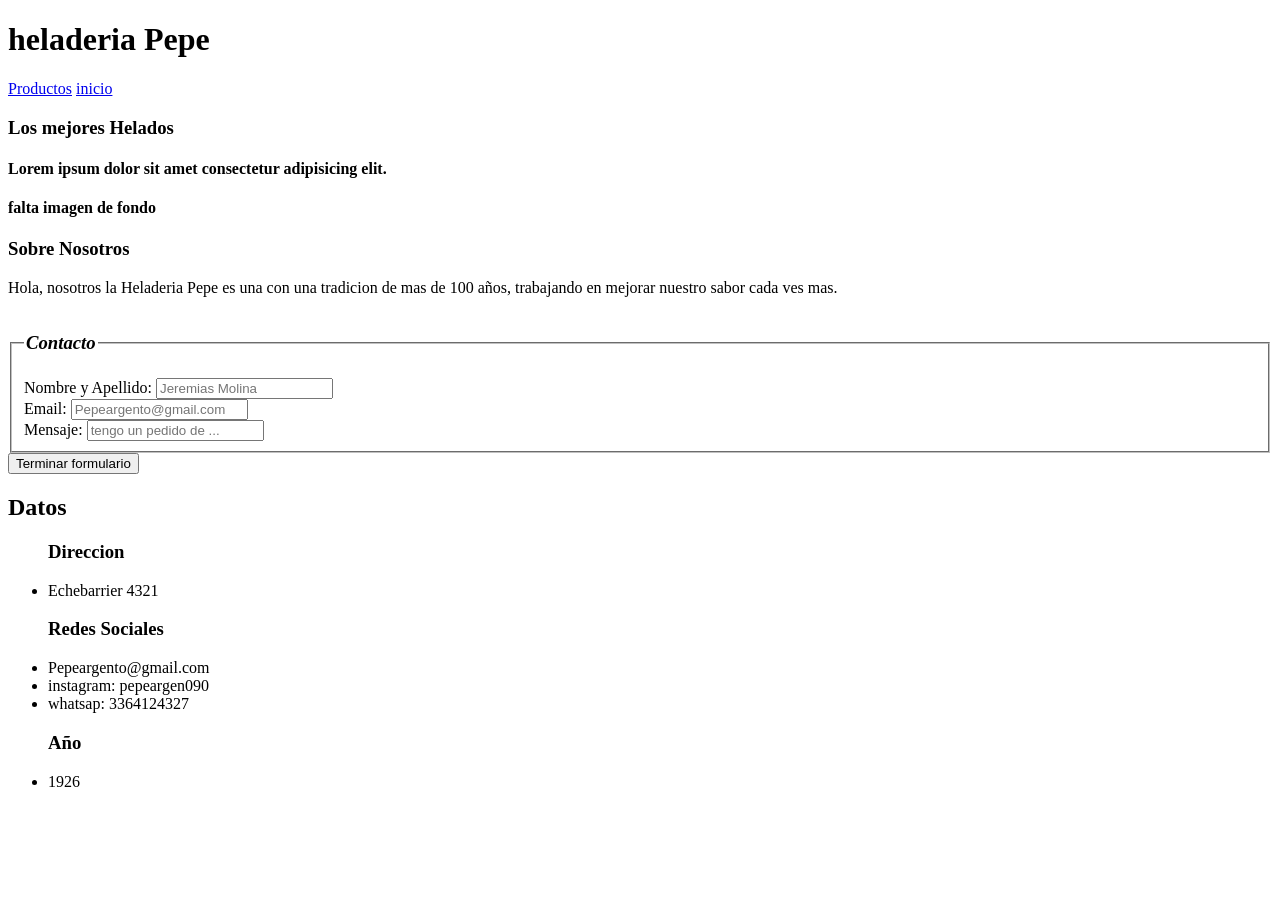
==== index.html @ f0b0061b "index.html casi terminado" ====
<!DOCTYPE html>
<html lang="en">
<head>
    <meta charset="UTF-8">
    <meta name="viewport" content="width=device-width, initial-scale=1.0">
    <title>Heladeria Pepe</title>
    <link rel="stylesheet" href="style.css">
</head>
<body>
    <header> 
        <h1>heladeria Pepe</h1>
        <nav>
            <a href="/productos.html">Productos</a>
            <a href="/index.html">inicio</a>
        </nav>
    </header>
    <hero>
        <h3>Los mejores Helados</h3>
        <h4>Lorem ipsum dolor sit amet consectetur adipisicing elit.</h4>
        <h4>falta imagen de fondo</h4>
    </hero>
    <h3>Sobre Nosotros</h3>
    <p>Hola, nosotros la Heladeria Pepe es una con una tradicion de mas de 100 años, trabajando en mejorar nuestro sabor cada ves mas.</p>
    <form>
        <fieldset>
            <legend><em><strong><h3>Contacto</h3></strong></em></legend>
            <div>
                <label for="id-apelnom">Nombre y Apellido:</label>
                <input type="text" name="apelnom" id="id-apelnom" placeholder="Jeremias Molina" required minlength="7">
            </div>
            <div>
                <label for="id-email">Email:</label>
                <input type="email" name="email" id="id-email" placeholder="Pepeargento@gmail.com" required minlength="11">
            </div>
            <div>
                <label for="id-mensaje">Mensaje:</label>
                <input type="text" name="Mensaje" id="id-mensaje" placeholder="tengo un pedido de ..." required maxlength="250">
            </div>
        </fieldset>
        <button type="button">Terminar formulario</button>
    </form>
    <footer>
            <strong><h2>Datos</h2></strong>
                <ul>
                    <h3>Direccion</h3>
                <li>Echebarrier 4321</li>
                </ul>
                  <ul>
                    <h3>Redes Sociales</h3>
                <li>Pepeargento@gmail.com</li>
                <li>instagram: pepeargen090</li>
                <li>whatsap: 3364124327</li>
                </ul>
                <ul>
                    <h3>Año</h3>
                <li>1926</li>
                </ul>
    </footer>
</body>
</html>
---- style.css ----
.header
{
    background-color: bisque;
    display: flex;
    justify-content: space-between;
}
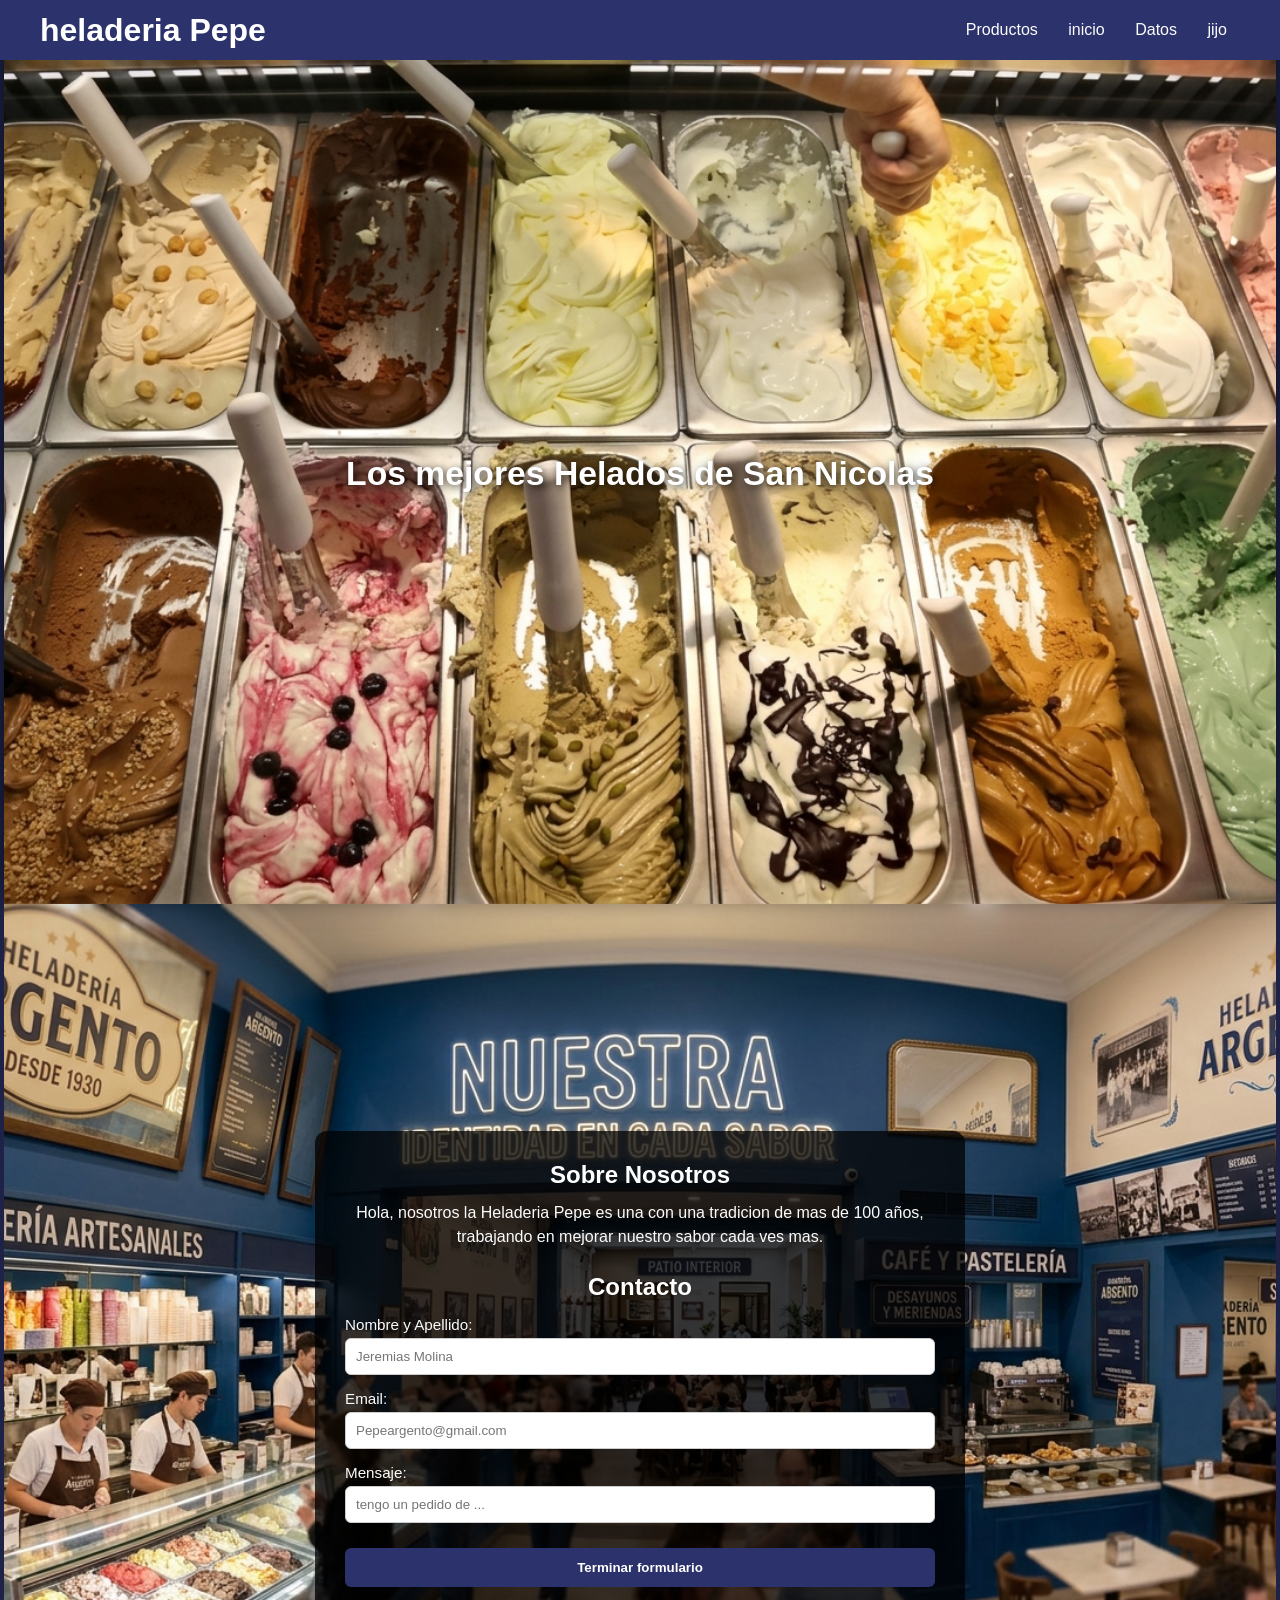
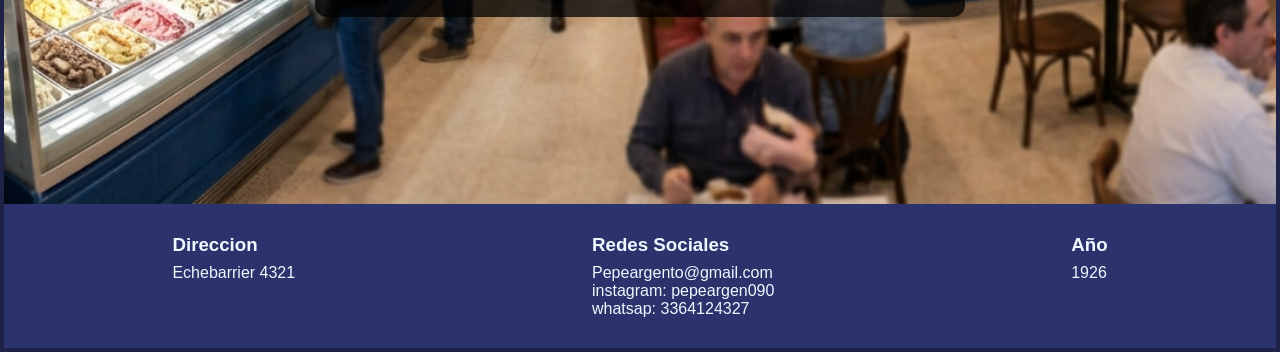
==== commit 26d33120: "primera pagina casi terminada" ====
--- a/index.html
+++ b/index.html
@@ -7,40 +7,47 @@
     <link rel="stylesheet" href="style.css">
 </head>
 <body>
-    <header> 
+    <header class="barra arriba"> 
         <h1>heladeria Pepe</h1>
-        <nav>
+        <nav uncle>
             <a href="/productos.html">Productos</a>
             <a href="/index.html">inicio</a>
+            <a href="#info">Datos</a>
+            <a href="#produ">jijo</a>
         </nav>
     </header>
-    <hero>
-        <h3>Los mejores Helados</h3>
-        <h4>Lorem ipsum dolor sit amet consectetur adipisicing elit.</h4>
-        <h4>falta imagen de fondo</h4>
-    </hero>
-    <h3>Sobre Nosotros</h3>
-    <p>Hola, nosotros la Heladeria Pepe es una con una tradicion de mas de 100 años, trabajando en mejorar nuestro sabor cada ves mas.</p>
-    <form>
-        <fieldset>
-            <legend><em><strong><h3>Contacto</h3></strong></em></legend>
-            <div>
-                <label for="id-apelnom">Nombre y Apellido:</label>
-                <input type="text" name="apelnom" id="id-apelnom" placeholder="Jeremias Molina" required minlength="7">
+    <section class="hero">  
+        <div class="contenido-hero">
+            <h3>Los mejores Helados de San Nicolas</h3>
+        </div>    
+    </section> 
+    <section class="principal">
+        <div class="tarjeta-contenido">
+            <div class="biografia">
+                <h2>Sobre Nosotros</h2>
+                <p>Hola, nosotros la Heladeria Pepe es una con una tradicion de mas de 100 años, trabajando en mejorar nuestro sabor cada ves mas.</p>
             </div>
-            <div>
-                <label for="id-email">Email:</label>
-                <input type="email" name="email" id="id-email" placeholder="Pepeargento@gmail.com" required minlength="11">
+            <div class="Contacto">
+                <h2>Contacto</h2>
+                <form class="formulario">
+                    <div>
+                        <label for="id-apelnom">Nombre y Apellido:</label>
+                        <input type="text" name="apelnom" id="id-apelnom" placeholder="Jeremias Molina" required minlength="7">
+                    </div>
+                    <div>
+                        <label for="id-email">Email:</label>
+                        <input type="email" name="email" id="id-email" placeholder="Pepeargento@gmail.com" required minlength="11">
+                    </div>
+                    <div>
+                        <label for="id-mensaje">Mensaje:</label>
+                        <input type="text" name="Mensaje" id="id-mensaje" placeholder="tengo un pedido de ..." required maxlength="250">
+                    </div>
+                    <button type="button">Terminar formulario</button>
+                </form>
             </div>
-            <div>
-                <label for="id-mensaje">Mensaje:</label>
-                <input type="text" name="Mensaje" id="id-mensaje" placeholder="tengo un pedido de ..." required maxlength="250">
-            </div>
-        </fieldset>
-        <button type="button">Terminar formulario</button>
-    </form>
-    <footer>
-            <strong><h2>Datos</h2></strong>
+        </div>
+    </section>
+    <footer id="info" class="barra abajo">
                 <ul>
                     <h3>Direccion</h3>
                 <li>Echebarrier 4321</li>
--- a/style.css
+++ b/style.css
@@ -1,6 +1,174 @@
-.header
+*{
+ margin: 0;
+ padding: 0;
+ box-sizing: border-box;
+}
+
+html {
+  scroll-behavior: smooth; /* Desplazamiento suave al tocar el menú */
+}
+
+:root
 {
-    background-color: bisque;
+    --colorbarra: #2c326b;
+}
+body
+{
+    margin: 4px;
+    color: #fcfcfc;
+    font-family: 'Franklin Gothic Medium', 'Arial Narrow', Arial, sans-serif;
+    background-color: #1e2247;
+}
+
+.arriba
+{
+    position: fixed;
+    top: 0;
+    left: 0;
+    width: 100%;
+    height: 60px;
+    background-color: var(--colorbarra);
+    color: white;
     display: flex;
     justify-content: space-between;
-}+    align-items: center;
+    padding: 0 40px;
+    z-index: 1000;
+}
+
+a
+{
+    color: #fcfcfc;
+    text-decoration: none;
+    margin: 0 13px;
+}
+
+section
+{
+  min-height: 100vh; 
+  width: 100%;
+  display: flex;
+  justify-content: center;
+  align-items: center;
+  background-size: cover;      
+  background-position: center; 
+  background-repeat: no-repeat;
+  padding: 80px 20px 40px 20px;
+  box-sizing: border-box;
+}
+
+.hero
+{
+    background-image: url('fondonuevo.jpg');
+    color: white;
+    text-shadow: 2px 2px 8px rgba(0, 0, 0, 0.8);
+    text-align: center;
+    font-size: 1.8rem;
+    position: relative;
+    z-index: 2;
+    box-shadow: 0 -10px 25px rgba(0,0,0,0.6);
+}
+.principal
+{
+    background-image: url('fondopagina.jpg');
+    position: sticky;
+    z-index: 1;
+}
+
+.tarjeta-contenido {
+  background-color: rgba(0, 0, 0, 0.75);
+  border-radius: 12px;
+  padding: 30px;
+  max-width: 650px;
+  width: 100%;
+  text-align: center;
+}
+
+.biografia h2, .Contacto h2 {
+  margin-bottom: 12px;
+  color: #ffffff;
+}
+
+.biografia p {
+  margin-bottom: 24px;
+  line-height: 1.5;
+}
+
+/* ESTILOS DEL FORMULARIO */
+.formulario {
+  display: flex;
+  flex-direction: column;
+  gap: 15px;
+  margin-top: 15px;
+}
+
+.formulario div {
+  display: flex;
+  flex-direction: column;
+  text-align: left;
+}
+
+.formulario label {
+  margin-bottom: 5px;
+  font-size: 0.95rem;
+}
+
+.formulario input, 
+.formulario textarea {
+  padding: 10px;
+  border-radius: 6px;
+  border: 1px solid #ccc;
+  font-family: inherit;
+}
+
+.formulario textarea {
+  resize: vertical;
+  height: 80px;
+}
+
+.formulario button {
+  padding: 12px;
+  background-color: var(--colorbarra);
+  color: white;
+  border: none;
+  border-radius: 6px;
+  font-weight: bold;
+  cursor: pointer;
+  margin-top: 10px;
+}
+
+.formulario button:hover {
+  background-color: #2c326b;
+}
+
+.abajo
+{
+    position: relative;
+    z-index: 3;
+    background-color: var(--colorbarra);
+    display: flex;
+    justify-content: space-around;
+    padding: 30px 20px;
+    color: aliceblue;
+    list-style: none;
+}
+
+.abajo ul
+{
+    list-style: none;
+}
+.abajo h3
+{
+    margin-bottom: 8px;
+}
+.helados
+{ 
+    background-color: rgb(0, 0, 0, 0.75);
+    border-radius: 8px;
+    padding: 16px;
+    margin-bottom: 16px;
+    flex-wrap: wrap;
+    flex-direction: row;
+
+}
+
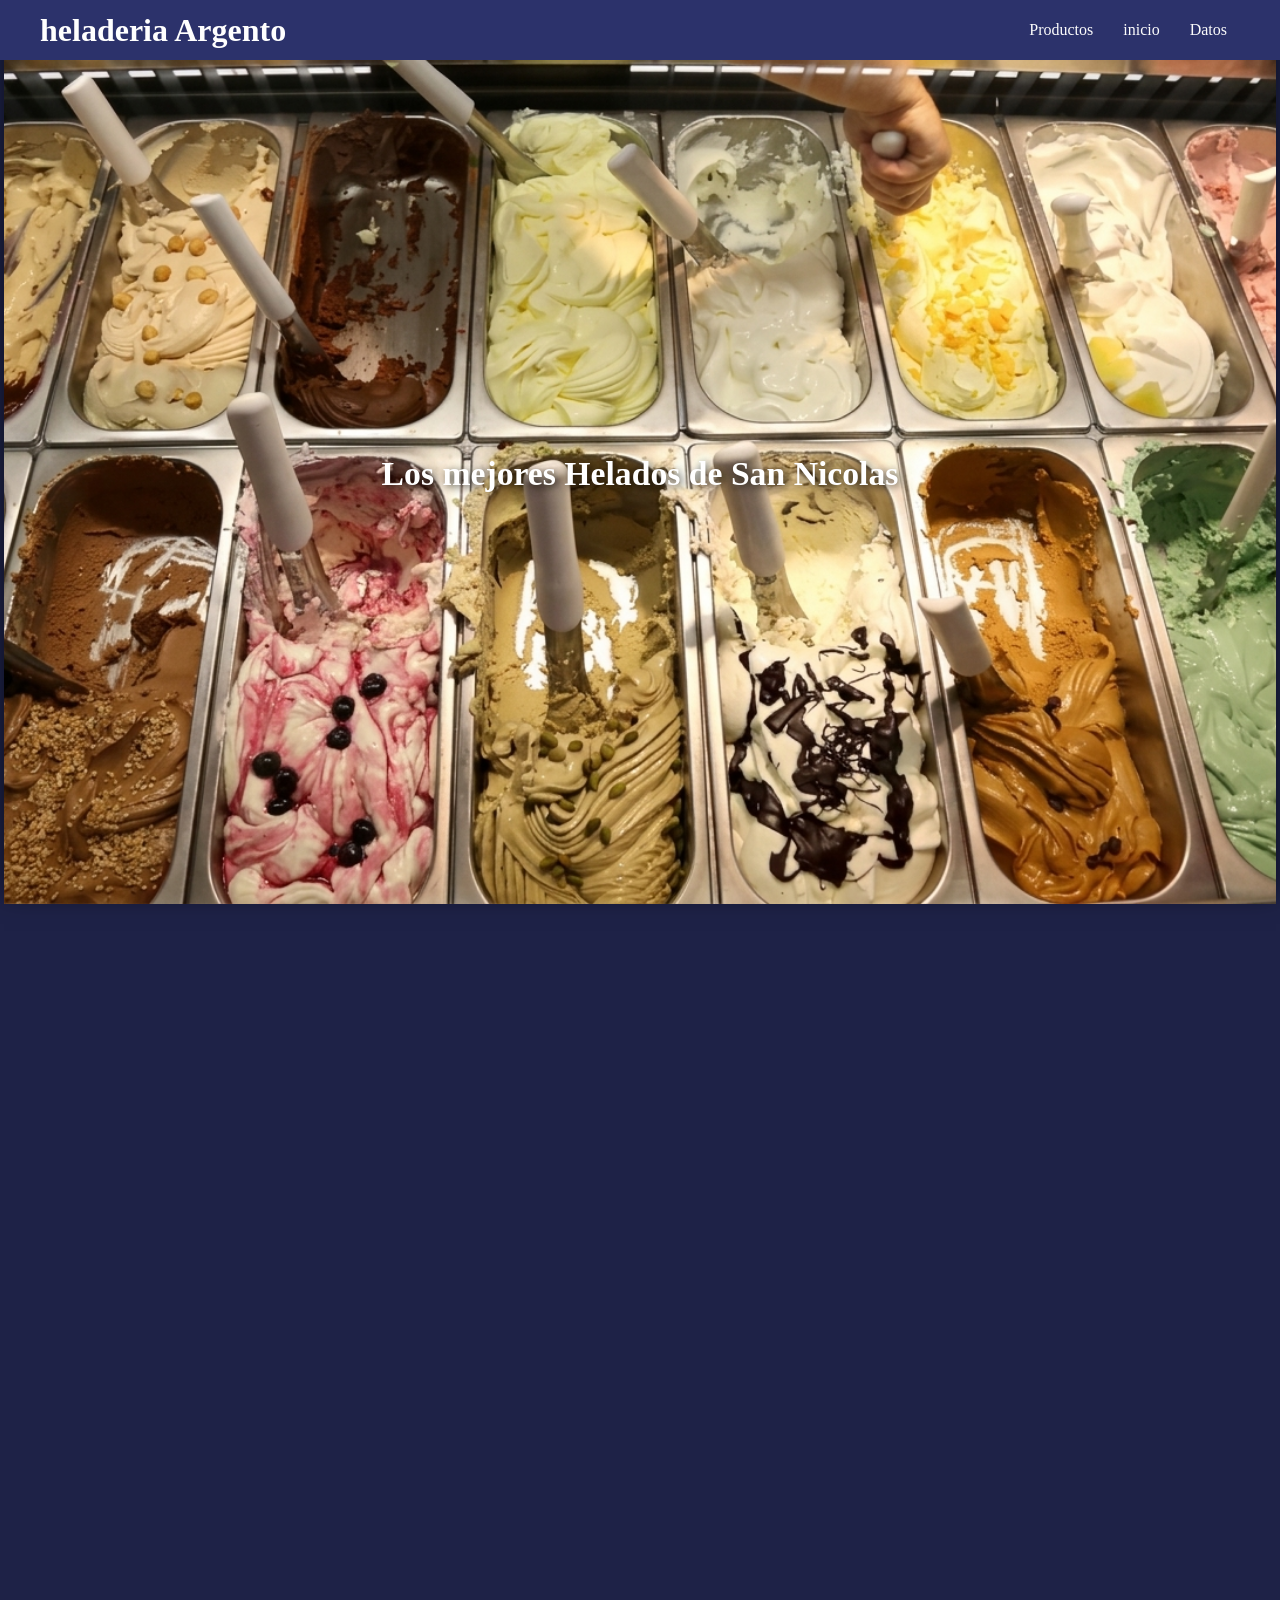
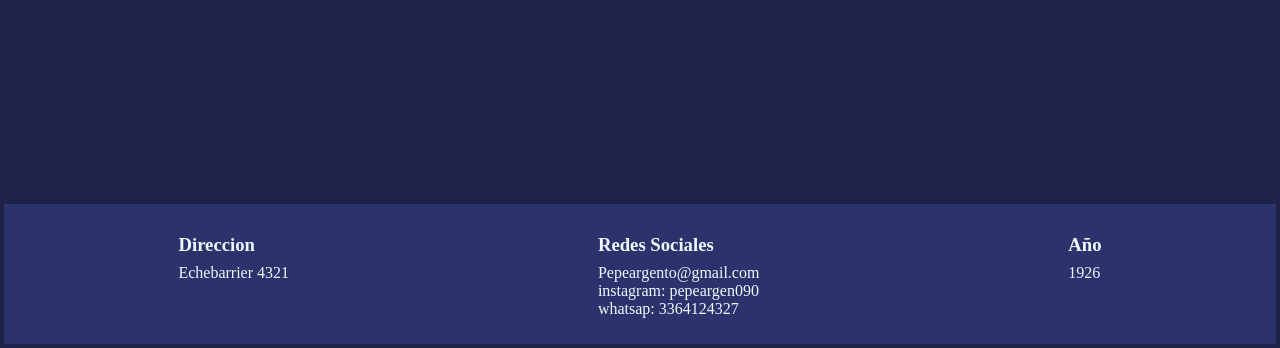
==== commit bc3cb99f: "faltan las animaciones" ====
--- a/index.html
+++ b/index.html
@@ -3,17 +3,16 @@
 <head>
     <meta charset="UTF-8">
     <meta name="viewport" content="width=device-width, initial-scale=1.0">
-    <title>Heladeria Pepe</title>
+    <title>Heladeria Argento</title>
     <link rel="stylesheet" href="style.css">
 </head>
 <body>
     <header class="barra arriba"> 
-        <h1>heladeria Pepe</h1>
+        <h1>heladeria Argento</h1>
         <nav uncle>
             <a href="/productos.html">Productos</a>
             <a href="/index.html">inicio</a>
             <a href="#info">Datos</a>
-            <a href="#produ">jijo</a>
         </nav>
     </header>
     <section class="hero">  
@@ -42,7 +41,7 @@
                         <label for="id-mensaje">Mensaje:</label>
                         <input type="text" name="Mensaje" id="id-mensaje" placeholder="tengo un pedido de ..." required maxlength="250">
                     </div>
-                    <button type="button">Terminar formulario</button>
+                    <button class="bnt" type="button">Terminar formulario</button>
                 </form>
             </div>
         </div>
--- a/style.css
+++ b/style.css
@@ -5,7 +5,8 @@
 }
 
 html {
-  scroll-behavior: smooth; /* Desplazamiento suave al tocar el menú */
+  scroll-behavior: smooth;
+  scroll-padding-top: 70px;
 }
 
 :root
@@ -16,7 +17,6 @@
 {
     margin: 4px;
     color: #fcfcfc;
-    font-family: 'Franklin Gothic Medium', 'Arial Narrow', Arial, sans-serif;
     background-color: #1e2247;
 }
 
@@ -71,8 +71,12 @@
 .principal
 {
     background-image: url('fondopagina.jpg');
+    bottom: 0;
+    background-attachment: fixed;
     position: sticky;
     z-index: 1;
+    background-size: cover;
+    background-position: center;
 }
 
 .tarjeta-contenido {
@@ -94,7 +98,6 @@
   line-height: 1.5;
 }
 
-/* ESTILOS DEL FORMULARIO */
 .formulario {
   display: flex;
   flex-direction: column;
@@ -151,24 +154,67 @@
     padding: 30px 20px;
     color: aliceblue;
     list-style: none;
+    height: 140px;
 }
 
 .abajo ul
 {
     list-style: none;
 }
+
 .abajo h3
 {
     margin-bottom: 8px;
 }
+
+.kilo .cono .batido
+{
+    display: grid;
+    grid-template-columns: repeat(auto-fit, minmax(250px, 1fr));
+    padding: 20px 20px;  
+    gap: 20px;                
+    justify-content: space-around;  
+    margin-bottom: 20px;
+    border: 12px solid #e3e3e7;
+}
+
 .helados
 { 
-    background-color: rgb(0, 0, 0, 0.75);
-    border-radius: 8px;
-    padding: 16px;
-    margin-bottom: 16px;
-    flex-wrap: wrap;
-    flex-direction: row;
-
-}
-
+    background-color: rgba(0, 0, 0, 0.75);
+    border-radius: 12px;
+    padding: 20px;
+    border: 2px solid #2c326b; 
+    box-shadow: 0 4px 12px rgba(0, 0, 0, 0.4);
+    display: flex;
+    flex-direction: column;
+    width: 250px;
+    height: 380px;
+    font-size: 80%;
+    justify-content: space-between;       
+    object-fit: cover;       
+    object-position: center;
+}
+
+main {
+    
+    margin: 0 auto;  
+}
+
+main h2 {
+    text-align: center;
+    margin-bottom: 24px;
+    font-size: 2rem;
+}
+
+.btn
+{
+  transition: all 1s ease;
+}
+
+.btn:hover
+{
+    transform: scale(1.06);
+    background-color: #7c5cff;
+    border-color: #0c071f;
+}
+
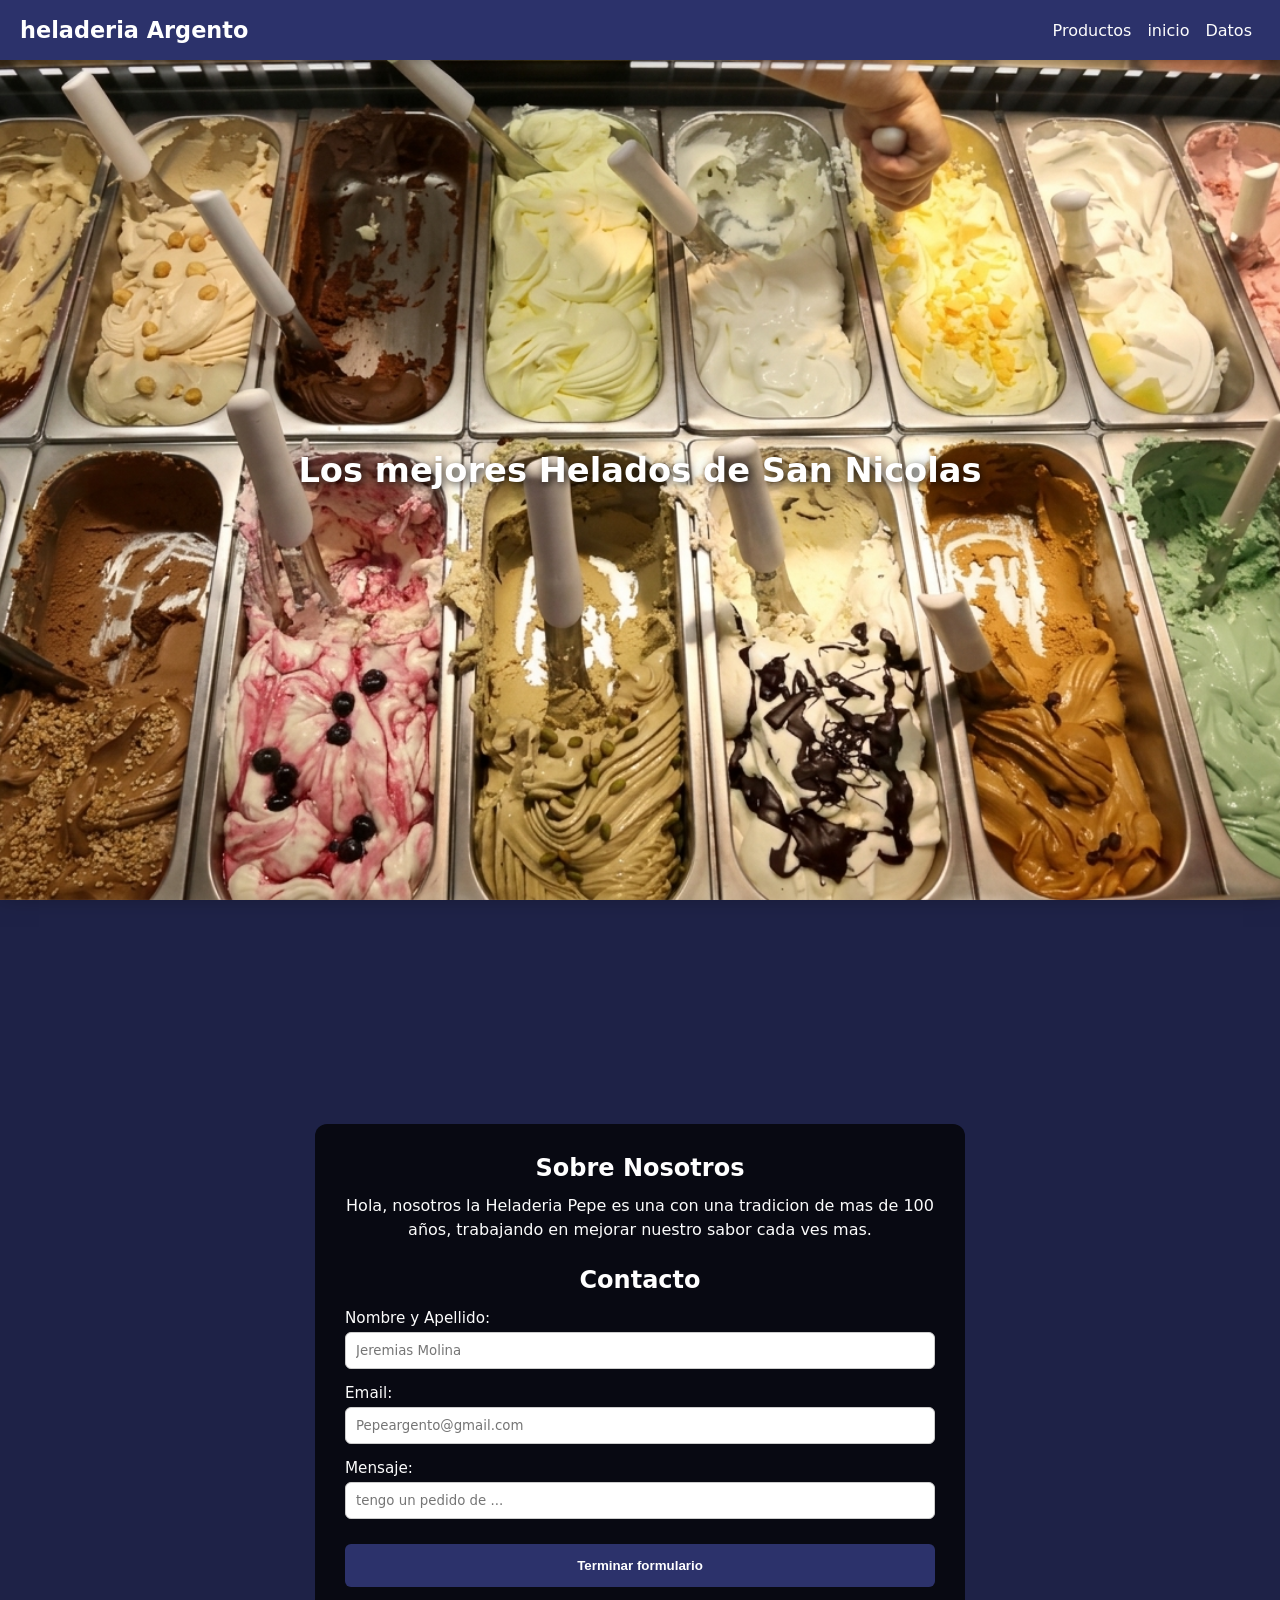
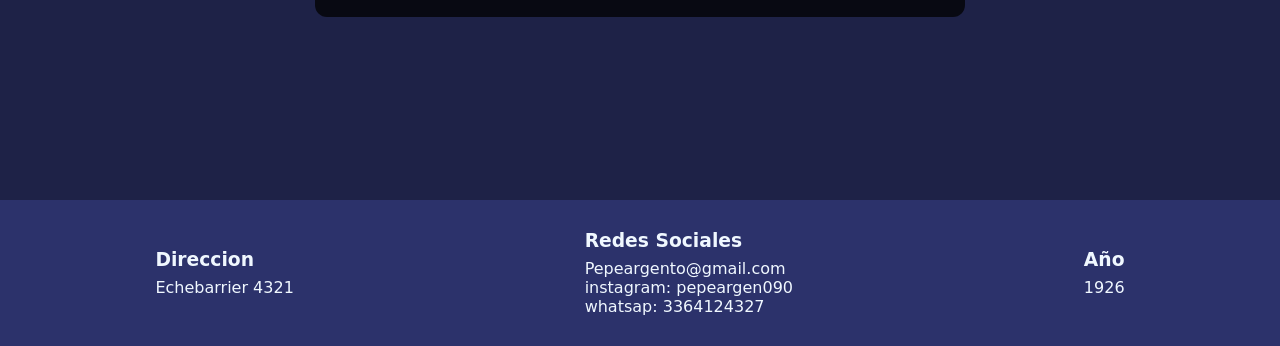
==== commit cfaaca45: "terminado" ====
--- a/index.html
+++ b/index.html
@@ -10,9 +10,11 @@
     <header class="barra arriba"> 
         <h1>heladeria Argento</h1>
         <nav uncle>
-            <a href="/productos.html">Productos</a>
-            <a href="/index.html">inicio</a>
-            <a href="#info">Datos</a>
+            <ul class="links">
+                <li><a href="/productos.html">Productos</a></li>
+                <li><a href="/index.html">inicio</a></li>
+                <li><a href="#info">Datos</a></li>
+            </ul>
         </nav>
     </header>
     <section class="hero">  
@@ -39,7 +41,7 @@
                     </div>
                     <div>
                         <label for="id-mensaje">Mensaje:</label>
-                        <input type="text" name="Mensaje" id="id-mensaje" placeholder="tengo un pedido de ..." required maxlength="250">
+                        <input type="text" name="Mensaje" id="id-mensaje" rows="4" placeholder="tengo un pedido de ..." required maxlength="250">
                     </div>
                     <button class="bnt" type="button">Terminar formulario</button>
                 </form>
--- a/style.css
+++ b/style.css
@@ -1,85 +1,116 @@
-*{
- margin: 0;
- padding: 0;
- box-sizing: border-box;
-}
-
-html {
+* 
+{
+  margin: 0;
+  padding: 0;
+  box-sizing: border-box;
+}
+
+html 
+{
   scroll-behavior: smooth;
   scroll-padding-top: 70px;
 }
 
-:root
-{
-    --colorbarra: #2c326b;
-}
-body
-{
-    margin: 4px;
-    color: #fcfcfc;
-    background-color: #1e2247;
-}
-
-.arriba
-{
-    position: fixed;
-    top: 0;
-    left: 0;
-    width: 100%;
-    height: 60px;
-    background-color: var(--colorbarra);
-    color: white;
-    display: flex;
-    justify-content: space-between;
-    align-items: center;
-    padding: 0 40px;
-    z-index: 1000;
-}
-
-a
-{
-    color: #fcfcfc;
-    text-decoration: none;
-    margin: 0 13px;
-}
-
-section
+:root 
+{
+  --colorbarra: #2c326b;
+}
+
+body 
+{
+  color: #fcfcfc;
+  background-color: #1e2247;
+  font-family: system-ui, -apple-system, BlinkMacSystemFont, 'Segoe UI', Roboto, sans-serif;
+  overflow-x: hidden;
+}
+
+.arriba 
+{
+  position: fixed;
+  top: 0;
+  left: 0;
+  width: 100%;
+  height: 60px;
+  background-color: var(--colorbarra);
+  color: white;
+  display: flex;
+  justify-content: space-between;
+  align-items: center;
+  padding: 0 20px;
+  z-index: 1000;
+  box-shadow: 0 2px 10px rgba(0, 0, 0, 0.3);
+}
+
+.arriba h1 
+{
+  font-size: 1.4rem;
+}
+
+.links li
+{
+  gap: 20px;
+  display: flex;
+  text-decoration: none;
+}
+
+.links
+{
+  display: flex;
+  flex-direction: row;
+}
+
+a 
+{
+  color: #fcfcfc;
+  text-decoration: none;
+  margin: 0 8px;
+  transition: color 0.3s ease;
+}
+
+a:hover 
+{
+  color: #a5b4fc;
+}
+
+section 
 {
   min-height: 100vh; 
   width: 100%;
   display: flex;
   justify-content: center;
   align-items: center;
-  background-size: cover;      
-  background-position: center; 
-  background-repeat: no-repeat;
   padding: 80px 20px 40px 20px;
-  box-sizing: border-box;
-}
-
-.hero
-{
-    background-image: url('fondonuevo.jpg');
-    color: white;
-    text-shadow: 2px 2px 8px rgba(0, 0, 0, 0.8);
-    text-align: center;
-    font-size: 1.8rem;
-    position: relative;
-    z-index: 2;
-    box-shadow: 0 -10px 25px rgba(0,0,0,0.6);
-}
-.principal
-{
-    background-image: url('fondopagina.jpg');
-    bottom: 0;
-    background-attachment: fixed;
-    position: sticky;
-    z-index: 1;
-    background-size: cover;
-    background-position: center;
-}
-
-.tarjeta-contenido {
+}
+
+.hero 
+{
+  background-image: url('fondonuevo.jpg');
+  background-size: cover;
+  background-position: center;
+  color: white;
+  text-shadow: 2px 2px 8px rgba(0, 0, 0, 0.8);
+  text-align: center;
+  font-size: 1.8rem;
+  position: relative;
+  z-index: 2;
+  box-shadow: 0 -10px 25px rgba(0,0,0,0.6);
+}
+
+.principal 
+{
+  background-image: url('fondopagina.jpg');
+  background-attachment: fixed;
+  background-size: cover;
+  background-position: center;
+  position: relative;
+  z-index: 1;
+  display: flex;
+  flex-direction: column;
+  gap: 30px;
+}
+
+.tarjeta-contenido 
+{
   background-color: rgba(0, 0, 0, 0.75);
   border-radius: 12px;
   padding: 30px;
@@ -88,133 +119,183 @@
   text-align: center;
 }
 
-.biografia h2, .Contacto h2 {
+.biografia h2, .Contacto h2 
+{
   margin-bottom: 12px;
   color: #ffffff;
 }
 
-.biografia p {
+.biografia p 
+{
   margin-bottom: 24px;
   line-height: 1.5;
 }
 
-.formulario {
+.formulario 
+{
   display: flex;
   flex-direction: column;
   gap: 15px;
   margin-top: 15px;
 }
 
-.formulario div {
+.formulario div 
+{
   display: flex;
   flex-direction: column;
   text-align: left;
 }
 
-.formulario label {
+.formulario label 
+{
   margin-bottom: 5px;
   font-size: 0.95rem;
 }
 
 .formulario input, 
-.formulario textarea {
+.formulario textarea
+{
   padding: 10px;
   border-radius: 6px;
   border: 1px solid #ccc;
   font-family: inherit;
 }
 
-.formulario textarea {
-  resize: vertical;
-  height: 80px;
-}
-
-.formulario button {
-  padding: 12px;
+.bnt 
+{
+  padding: 12px 20px;
   background-color: var(--colorbarra);
   color: white;
-  border: none;
+  border: 2px solid transparent;
   border-radius: 6px;
   font-weight: bold;
   cursor: pointer;
   margin-top: 10px;
-}
-
-.formulario button:hover {
-  background-color: #2c326b;
-}
-
-.abajo
-{
-    position: relative;
-    z-index: 3;
-    background-color: var(--colorbarra);
-    display: flex;
-    justify-content: space-around;
-    padding: 30px 20px;
-    color: aliceblue;
-    list-style: none;
-    height: 140px;
-}
-
-.abajo ul
-{
-    list-style: none;
-}
-
-.abajo h3
-{
-    margin-bottom: 8px;
-}
-
-.kilo .cono .batido
-{
-    display: grid;
-    grid-template-columns: repeat(auto-fit, minmax(250px, 1fr));
-    padding: 20px 20px;  
-    gap: 20px;                
-    justify-content: space-around;  
-    margin-bottom: 20px;
-    border: 12px solid #e3e3e7;
-}
-
-.helados
+  transition: transform 0.3s ease, background-color 0.3s ease, box-shadow 0.3s ease, border-color 0.3s ease;
+}
+
+.bnt:hover 
+{
+  transform: translateY(-4px) scale(1.02);
+  background-color: #4338ca;
+  border-color: #818cf8;
+  box-shadow: 0 8px 18px rgba(67, 56, 202, 0.5);
+}
+
+.bnt:active 
+{
+  transform: translateY(-1px) scale(0.98);
+}
+
+.kilo, .cono, .batido 
+{
+  display: grid;
+  grid-template-columns: repeat(auto-fit, minmax(260px, 1fr));
+  gap: 25px;                
+  width: 100%;
+  max-width: 900px;
+  margin: 0 auto 20px auto;
+}
+
+.helados 
 { 
-    background-color: rgba(0, 0, 0, 0.75);
-    border-radius: 12px;
-    padding: 20px;
-    border: 2px solid #2c326b; 
-    box-shadow: 0 4px 12px rgba(0, 0, 0, 0.4);
-    display: flex;
+  background-color: rgba(0, 0, 0, 0.75);
+  border-radius: 12px;
+  padding: 18px;
+  border: 2px solid #2c326b; 
+  box-shadow: 0 4px 12px rgba(0, 0, 0, 0.4);
+  display: flex;
+  flex-direction: column;
+  justify-content: space-between;
+  align-items: center;
+  text-align: center;
+  transition: transform 0.35s cubic-bezier(0.175, 0.885, 0.32, 1.275), 
+              box-shadow 0.35s ease, 
+              border-color 0.35s ease;
+}
+
+.helados:hover 
+{
+  transform: translateY(-8px);
+  border-color: #6366f1;
+  box-shadow: 0 12px 25px rgba(0, 0, 0, 0.7);
+}
+
+.helados img 
+{
+  width: 100%;
+  height: 180px;            
+  object-fit: cover;        
+  object-position: center; 
+  border-radius: 8px;
+  margin-bottom: 12px;
+}
+
+.helados h3 
+{
+  font-size: 1.1rem;
+  margin-bottom: 6px;
+}
+
+.helados p 
+{
+  font-size: 0.9rem;
+  opacity: 0.9;
+  margin-bottom: 6px;
+}
+
+.abajo 
+{
+  position: relative;
+  z-index: 3;
+  background-color: var(--colorbarra);
+  display: flex;
+  justify-content: space-around;
+  align-items: center;
+  flex-wrap: wrap;
+  gap: 20px;
+  padding: 30px 20px;
+  color: aliceblue;
+  list-style: none;
+}
+
+.abajo ul 
+{
+  list-style: none;
+}
+
+.abajo h3 
+{
+  margin-bottom: 8px;
+}
+
+@media (max-width: 600px) 
+{
+  .arriba 
+  {
+    padding: 0 15px;
+  }
+  
+  .arriba h1 
+  {
+    font-size: 1.1rem;
+  }
+
+  nav a 
+  {
+    margin: 0 4px;
+    font-size: 0.9rem;
+  }
+
+  .kilo, .cono, .batido 
+  {
+    grid-template-columns: 1fr;
+    padding: 10px;
+  }
+
+  .abajo 
+  {
     flex-direction: column;
-    width: 250px;
-    height: 380px;
-    font-size: 80%;
-    justify-content: space-between;       
-    object-fit: cover;       
-    object-position: center;
-}
-
-main {
-    
-    margin: 0 auto;  
-}
-
-main h2 {
     text-align: center;
-    margin-bottom: 24px;
-    font-size: 2rem;
-}
-
-.btn
-{
-  transition: all 1s ease;
-}
-
-.btn:hover
-{
-    transform: scale(1.06);
-    background-color: #7c5cff;
-    border-color: #0c071f;
-}
-
+  }
+}
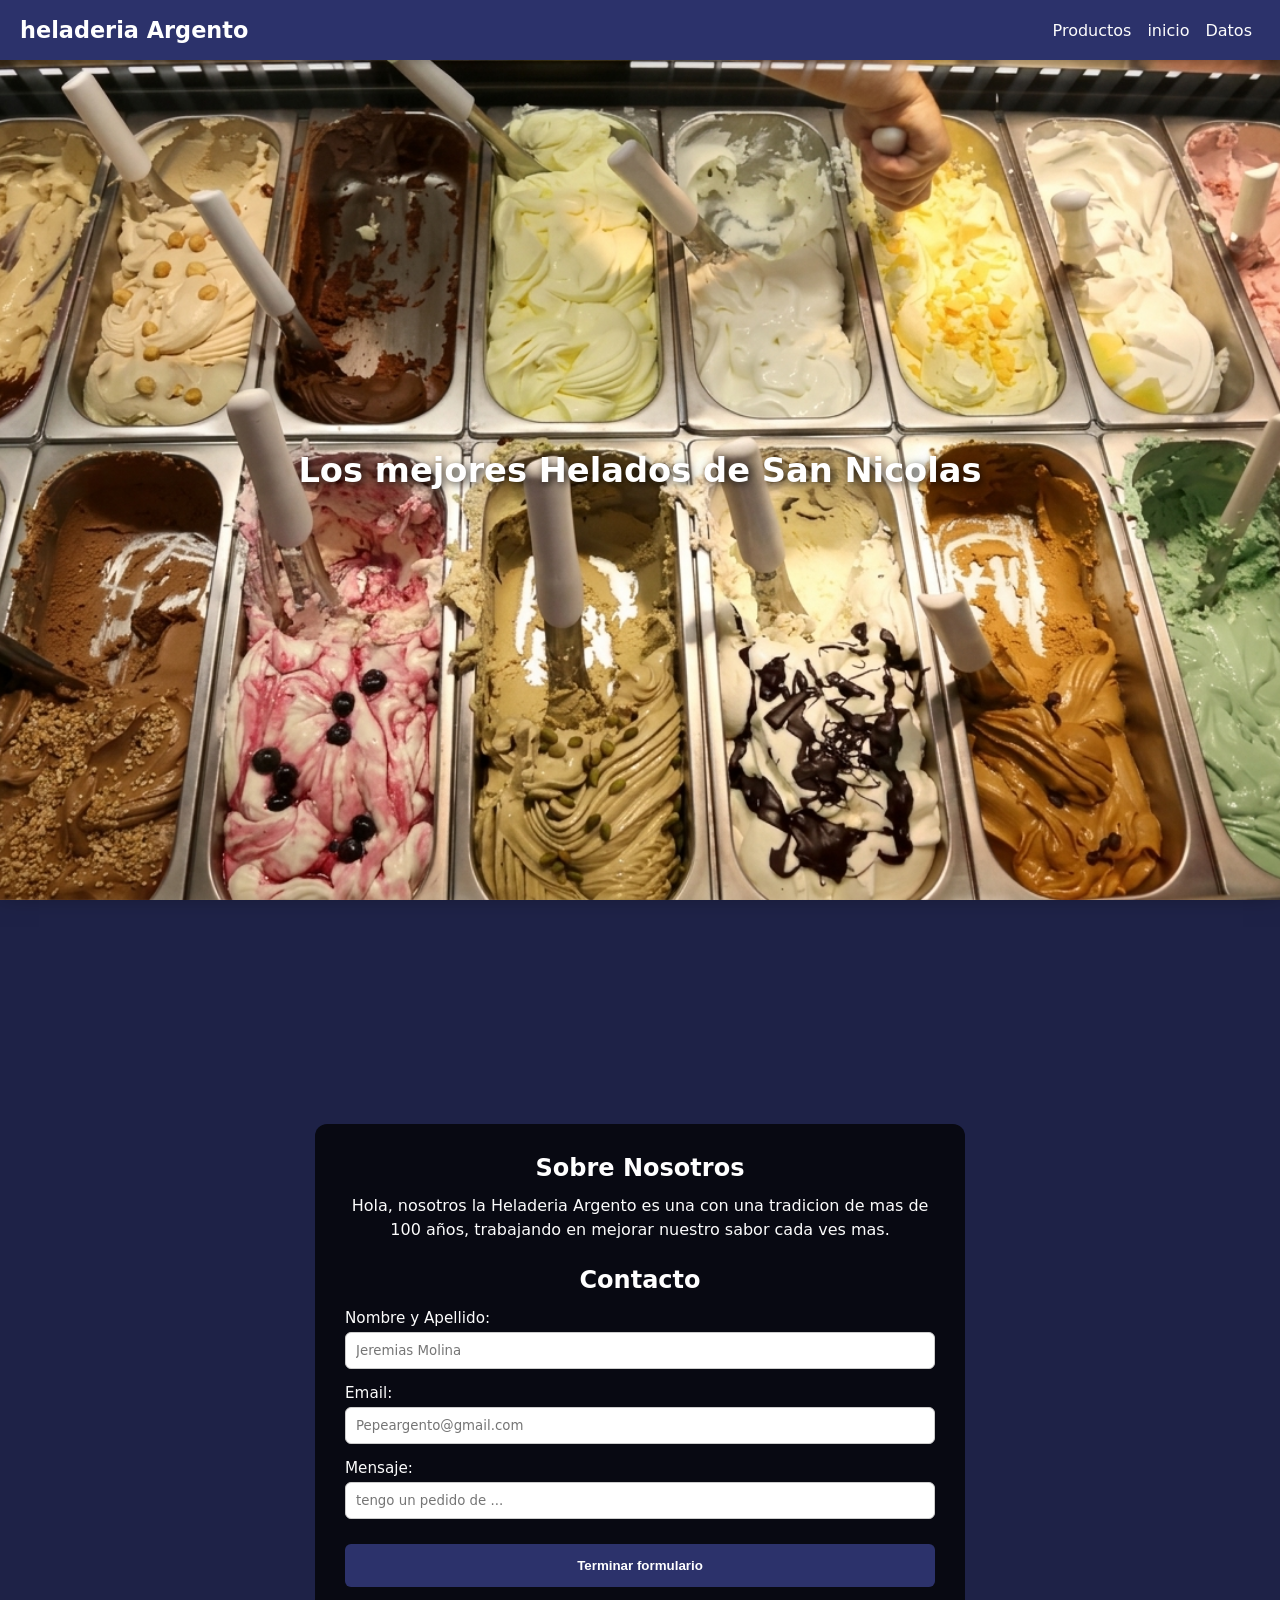
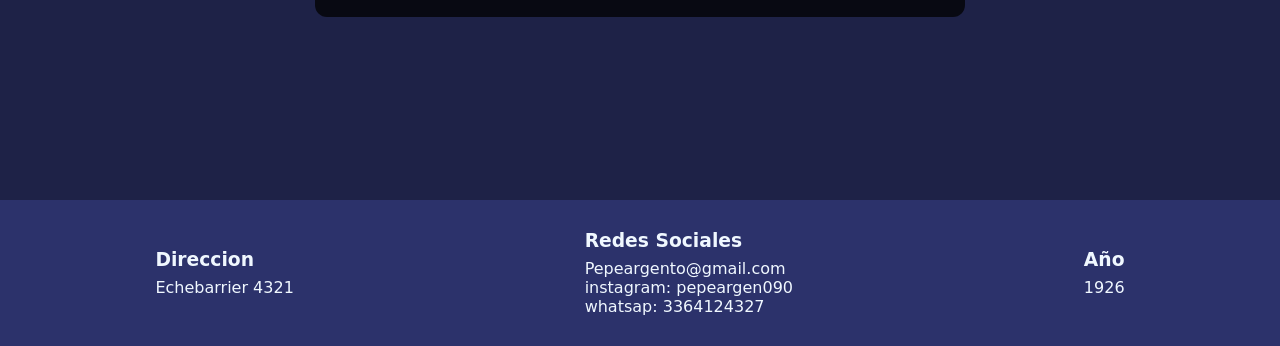
==== commit a43b5fee: "Update business name in index.html" ====
--- a/index.html
+++ b/index.html
@@ -11,8 +11,8 @@
         <h1>heladeria Argento</h1>
         <nav uncle>
             <ul class="links">
-                <li><a href="/productos.html">Productos</a></li>
-                <li><a href="/index.html">inicio</a></li>
+                <li><a href="productos.html">Productos</a></li>
+                <li><a href="index.html">inicio</a></li>
                 <li><a href="#info">Datos</a></li>
             </ul>
         </nav>
@@ -26,7 +26,7 @@
         <div class="tarjeta-contenido">
             <div class="biografia">
                 <h2>Sobre Nosotros</h2>
-                <p>Hola, nosotros la Heladeria Pepe es una con una tradicion de mas de 100 años, trabajando en mejorar nuestro sabor cada ves mas.</p>
+                <p>Hola, nosotros la Heladeria Argento es una con una tradicion de mas de 100 años, trabajando en mejorar nuestro sabor cada ves mas.</p>
             </div>
             <div class="Contacto">
                 <h2>Contacto</h2>
@@ -65,4 +65,4 @@
                 </ul>
     </footer>
 </body>
-</html>+</html>
